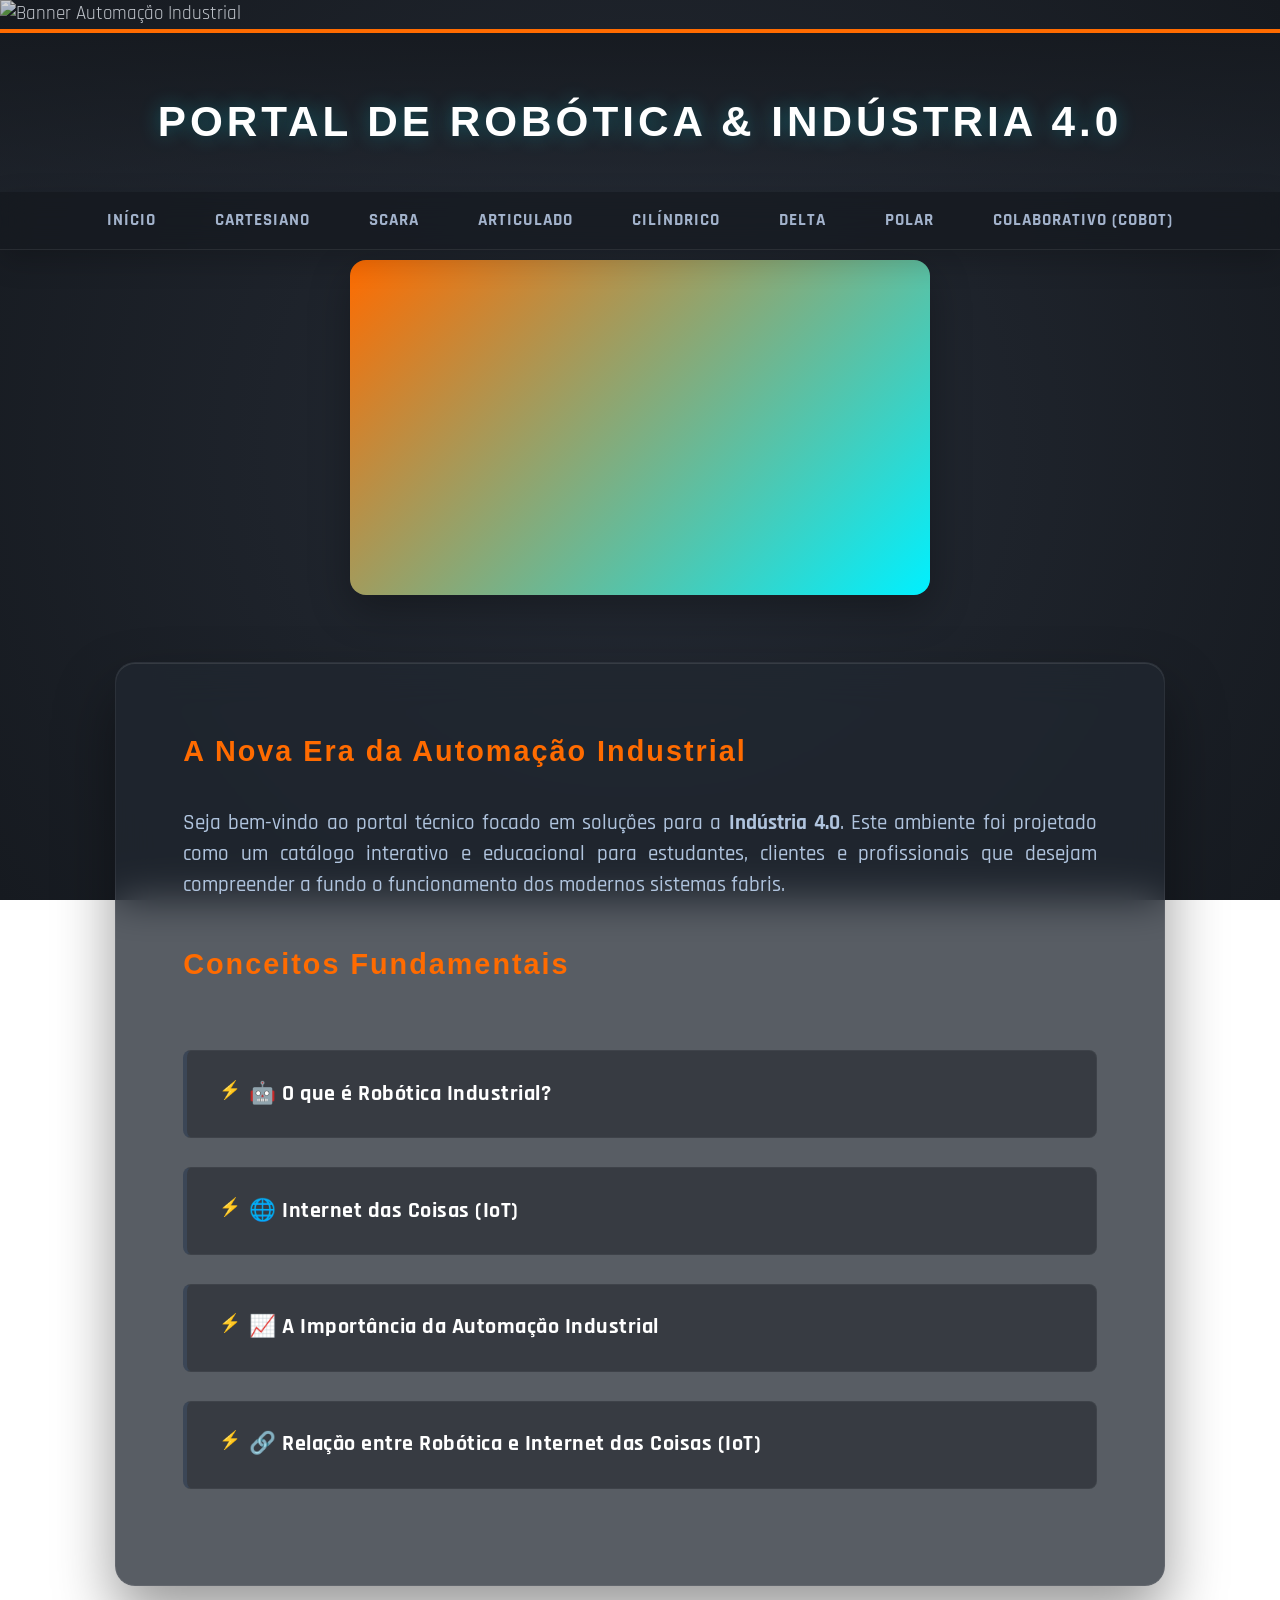
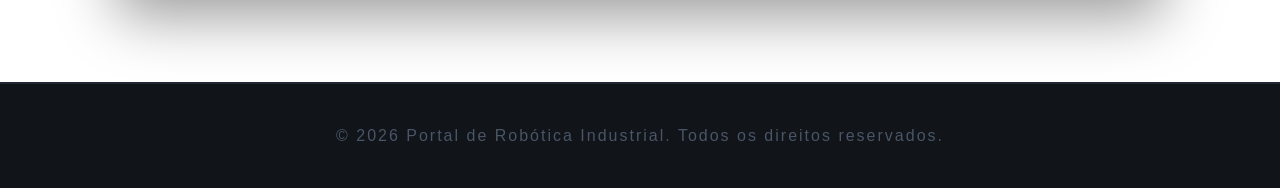
==== index.html @ aba89bd5 "versão 1" ====
<!DOCTYPE html>
<html lang="pt-BR">
<head>
    <meta charset="UTF-8">
    <meta name="viewport" content="width=device-width, initial-scale=1.0">
    <title>Início | Portal de Robótica Industrial</title>
    <link rel="shortcut icon" href="./map.png" type="image/x-icon">
    <link rel="stylesheet" href="style.css">
</head>
<body>

    <div class="imagem-topo">
        <img src="./Fluxograma e Código Python Em Destaque.jpg" class="hover-neon" alt="Banner Automação Industrial">
    </div>

    <header>
        <h1>Portal de Robótica & Indústria 4.0</h1>
    </header>

    <nav>
        <ul>
            <li><a href="index.html">Início</a></li>
            <li><a href="cartesiano.html">Cartesiano</a></li>
            <li><a href="scara.html">SCARA</a></li>
            <li><a href="articulado.html">Articulado</a></li>
            <li><a href="cilindrico.html">Cilíndrico</a></li>
            <li><a href="delta.html">Delta</a></li>
            <li><a href="polar.html">Polar</a></li>
            <li><a href="colaborativo.html">Colaborativo (Cobot)</a></li>
        </ul>
    </nav>

<div class="video-container">
    <iframe width="560" height="315" 
        src="https://www.youtube.com/watch?v=c-JXF_CcpL4" 
        title="YouTube video player" 
        frameborder="0" 
        allow="accelerometer; autoplay; clipboard-write; encrypted-media; gyroscope; picture-in-picture; web-share" 
        allowfullscreen>
    </iframe>
</div>

    <main>
        <section class="introducao">
            <h2>A Nova Era da Automação Industrial</h2>
            <p>
                Seja bem-vindo ao portal técnico focado em soluções para a <strong>Indústria 4.0</strong>. 
                Este ambiente foi projetado como um catálogo interativo e educacional para estudantes, 
                clientes e profissionais que desejam compreender a fundo o funcionamento dos modernos sistemas fabris.
            </p>
        </section>

        <section class="destaques">
            <h2>Conceitos Fundamentais</h2>

            <details>
                <summary>🤖 O que é Robótica Industrial?</summary>
                <p>
                    É a área da engenharia e tecnologia que envolve o projeto, construção e aplicação de robôs para a 
                    automação de tarefas na produção industrial. Esses sistemas realizam trabalhos repetitivos, perigosos 
                    ou de alta precisão com máxima eficiência.
                </p>
                <img src="robotica_industrial.jpg" alt="Robô industrial em linha de montagem">
            </details>

            <details>
                <summary>🌐 Internet das Coisas (IoT)</summary>
                <p>
                    A IoT refere-se à interconexão digital de objetos cotidianos e máquinas industriais com a internet. 
                    No ambiente fabril (IIoT), permite que sensores e dispositivos coletem e compartilhem dados em tempo real 
                    para otimizar processos.
                </p>
                <img src="iot_industrial.jpg" alt="Rede de sensores e IoT">
            </details>

            <details>
                <summary>📈 A Importância da Automação Industrial</summary>
                <p>
                    Automatizar processos garante o aumento da produtividade, redução de desperdícios, padronização da qualidade 
                    dos produtos e, acima de tudo, retira os operadores humanos de ambientes de risco, realocando-os em funções estratégicas.
                </p>
                <img src="automacao_importancia.jpg" alt="Linha de produção automatizada">
            </details>

            <details>
                <summary>🔗 Relação entre Robótica e Internet das Coisas (IoT)</summary>
                <p>
                    Quando unimos robôs à IoT, transformamos máquinas isoladas em sistemas inteligentes integrados à nuvem. 
                    O robô envia dados de telemetria, desgaste de peças e produtividade, permitindo a manutenção preditiva 
                    e tomadas de decisão autônomas na fábrica.
                </p>
                <img src="robotica_iot.jpg" alt="Integração Robô e Nuvem">
            </details>
        </section>
    </main>

    <footer>
        <p>&copy; 2026 Portal de Robótica Industrial. Todos os direitos reservados.</p>
    </footer>

    <script>
        document.querySelectorAll("details").forEach((detalhe, index) => {
            const salvo = localStorage.getItem("details_home_" + index);
            if (salvo === "open") {
                detalhe.setAttribute("open", "");
            }
            
            detalhe.addEventListener("toggle", () => {
                if (detalhe.open) {
                    localStorage.setItem("details_home_" + index, "open");
                } else {
                    localStorage.setItem("details_home_" + index, "close");
                }
            });
        });
    </script>
</body>
</html>
---- style.css ----
/* ==========================================================================
   1. CORE E FONTES DE ENGENHARIA AVANÇADA
   ========================================================================== */
@import url('https://fonts.googleapis.com/css2?family=Syncopate:wght@700&family=Rajdhani:wght@500;600;700&display=swap');

* {
    margin: 0;
    padding: 0;
    box-sizing: border-box;
}

body {
    font-family: 'Rajdhani', sans-serif;
    /* Fundo Tecnológico Inovador: Textura metálica gradiente suave */
    background: radial-gradient(circle at 50% 50%, #252b35 0%, #161a20 100%);
    background-attachment: fixed;
    color: #e6edf8;
    line-height: 1.5;
    font-size: 1.2rem;
}

/* ==========================================================================
   2. BANNER HERO COM MÁSCARA DE RECORTE INDUSTRIAL
   ========================================================================== */
.imagem-topo {
    width: 100%;
    max-height: 380px;
    overflow: hidden;
    position: relative;
    border-bottom: 4px solid #ff6b00; /* Linha Laranja Alerta/Industrial */
}

.imagem-topo img {
    width: 100%;
    height: auto;
    display: block;
    object-fit: cover;
    filter: grayscale(30%) brightness(0.8) contrast(1.1);
}

.hover-neon {
    transition: filter 0.4s ease, transform 0.4s ease;
}

.hover-neon:hover {
    filter: grayscale(0%) brightness(1);
    transform: scale(1.005);
}

header {
    background: linear-gradient(180deg, rgba(22, 26, 32, 0.9) 0%, rgba(37, 43, 53, 0.4) 100%);
    text-align: center;
    padding: 3em 0 2em 0;
}

header h1 {
    font-family: 'Syncopate', sans-serif;
    font-size: 2.2em;
    font-weight: 700;
    color: #ffffff;
    letter-spacing: 4px;
    text-transform: uppercase;
    /* Brilho industrial sutil */
    text-shadow: 0 0 20px rgba(0, 240, 255, 0.3);
}

/* ==========================================================================
   3. MENU MECATRÔNICO FLUTUANTE (GLASSMORPHISM)
   ========================================================================== */
nav {
    background: rgba(22, 26, 32, 0.75);
    backdrop-filter: blur(15px);
    -webkit-backdrop-filter: blur(15px);
    position: sticky;
    top: 0;
    z-index: 100;
    border-bottom: 1px solid rgba(255, 255, 255, 0.08);
    box-shadow: 0 10px 30px rgba(0, 0, 0, 0.2);
}

nav ul {
    list-style: none;
    display: flex;
    justify-content: center;
    flex-wrap: wrap;
    padding: 14px 0;
}

nav li {
    margin: 0 0.4em;
}

nav a {
    color: #a3b3cc;
    text-decoration: none;
    font-weight: 700;
    font-size: 1.05rem;
    padding: 0.6em 1.3em;
    transition: all 0.3s cubic-bezier(0.25, 0.8, 0.25, 1);
    text-transform: uppercase;
    letter-spacing: 1px;
    position: relative;
}

/* Indicador luminoso ao passar o mouse */
nav a:hover {
    color: #00f0ff; /* Azul Elétrico */
    background: rgba(0, 240, 255, 0.05);
    border-radius: 4px;
}

nav a::after {
    content: '';
    position: absolute;
    bottom: 0;
    left: 50%;
    width: 0;
    height: 2px;
    background: #ff6b00;
    transition: all 0.3s ease;
}

nav a:hover::after {
    width: 80%;
    left: 10%;
}

/* ==========================================================================
   4. INTERFACE DO LABORATÓRIO (MAIN CONTAINER)
   ========================================================================== */
main {
    max-width: 1050px;
    margin: 3.5em auto;
    padding: 3.5em;
    /* Efeito Placa de Vidro Fumê / Fibra */
    background: rgba(33, 39, 49, 0.75);
    backdrop-filter: blur(20px);
    -webkit-backdrop-filter: blur(20px);
    border: 1px solid rgba(255, 255, 255, 0.06);
    border-radius: 20px;
    box-shadow: 0 30px 60px rgba(0, 0, 0, 0.4), inset 0 1px 0 rgba(255, 255, 255, 0.1);
}

main h2 {
    font-family: 'Syncopate', sans-serif;
    font-size: 1.5em;
    margin-bottom: 1.2em;
    color: #ff6b00; /* Laranja Ativo */
    letter-spacing: 2px;
    position: relative;
    display: inline-block;
}

.introducao p {
    font-size: 1.3rem;
    color: #b0c4de;
    text-align: justify;
    margin-bottom: 2em;
    font-weight: 500;
}

/* ==========================================================================
   5. CONTAINER DE VÍDEO (CÁPSULA TECNOLÓGICA)
   ========================================================================== */
.video-container {
    display: flex;
    justify-content: center;
    margin: 10px auto 40px auto;
    padding: 10px;
    border-radius: 16px;
    background: linear-gradient(135deg, #ff6b00, #00f0ff);
    box-shadow: 0 15px 40px rgba(0, 0, 0, 0.3);
    width: fit-content;
    transition: transform 0.3s ease;
}

.video-container iframe {
    border-radius: 10px;
    border: none;
}

.video-container:hover {
    transform: scale(1.02) rotate(-0.5deg);
}

/* ==========================================================================
   6. DETAILS/SUMMARY EM MÓDULOS EXPANSÍVEIS DINÂMICOS
   ========================================================================== */
details {
    margin: 1.5em 0;
    padding: 1.4em;
    background: rgba(22, 26, 32, 0.5);
    border: 1px solid rgba(255, 255, 255, 0.04);
    border-left: 4px solid #3b4656; /* Detalhe lateral padrão */
    border-radius: 8px;
    transition: all 0.3s ease;
}

details:hover {
    background: rgba(22, 26, 32, 0.8);
    border-color: rgba(0, 240, 255, 0.3);
    border-left-color: #00f0ff; /* Acende em azul elétrico */
    transform: translateY(-2px);
    box-shadow: 0 10px 25px rgba(0, 0, 0, 0.2);
}

/* Quando o painel está aberto */
details[open] {
    border-left-color: #ff6b00; /* Muda para laranja ativo ao expandir */
    background: rgba(22, 26, 32, 0.9);
}

summary {
    font-size: 1.35rem;
    font-weight: 700;
    color: #ffffff;
    cursor: pointer;
    outline: none;
    position: relative;
    padding-left: 35px;
    list-style: none;
    letter-spacing: 0.5px;
}

summary::-webkit-details-marker {
    display: none;
}

/* Indicador Mecânico Customizado */
summary::before {
    content: "⚡";
    position: absolute;
    left: 5px;
    top: 0px;
    font-size: 1.1rem;
    color: #ff6b00;
    transition: transform 0.3s ease, filter 0.3s ease;
}

details[open] summary::before {
    transform: rotate(180deg);
    filter: hue-rotate(120deg); /* Altera o ícone para o ecossistema azul */
}

details p {
    color: #cbd5e1;
    margin-top: 1.2em;
    font-size: 1.2rem;
    padding-left: 5px;
}

details ul {
    padding-left: 2em;
    margin-top: 1em;
}

details li {
    color: #cbd5e1;
    margin-bottom: 0.6em;
    font-size: 1.15rem;
}

details strong {
    color: #00f0ff; /* Destaca os termos técnicos em cian */
}

details img {
    width: 100%;
    height: auto;
    border-radius: 12px;
    margin-top: 1.5em;
    border: 1px solid rgba(255, 255, 255, 0.1);
    box-shadow: 0 15px 35px rgba(0,0,0,0.3);
}

details a {
    display: inline-block;
    margin-top: 1.2em;
    color: #ff6b00;
    text-decoration: none;
    font-weight: 700;
    font-size: 1.1rem;
    letter-spacing: 0.5px;
    transition: color 0.2s;
}

details a:hover {
    color: #00f0ff;
    text-decoration: underline;
}

div p {
    text-align: center;
    color: #64748b;
}

/* ==========================================================================
   7. INDUSTRIAL FOOTER
   ========================================================================== */
footer {
    background: #111418;
    text-align: center;
    padding: 2.5em;
    margin-top: 6em;
    font-size: 1rem;
    color: #4a5568;
    border-top: 2px solid #212731;
    font-family: 'Syncopate', sans-serif;
    letter-spacing: 2px;
}

/* ==========================================================================
   8. RESPONSIVIDADE E ADAPTAÇÃO MOBILE
   ========================================================================== */
@media (max-width: 768px) {
    header h1 {
        font-size: 1.5em;
        letter-spacing: 2px;
    }
    
    nav ul {
        flex-direction: column;
        align-items: center;
        padding: 10px 0;
    }
    
    nav li {
        margin: 0.5em 0;
    }
    
    main {
        margin: 1.5em;
        padding: 1.8em;
    }
}
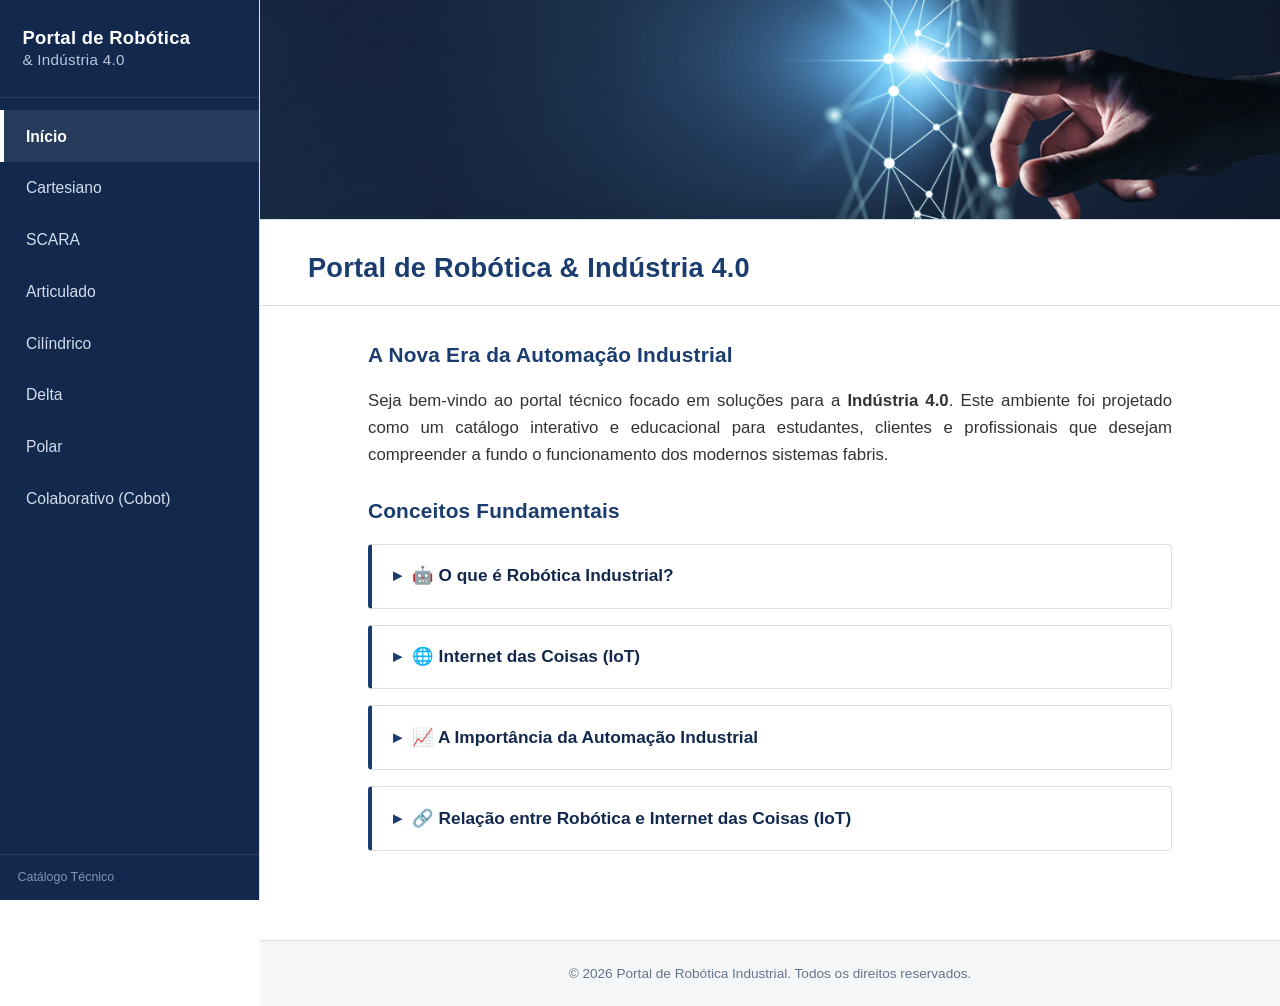
==== commit 3238f28a: "segunda versão" ====
--- a/index.html
+++ b/index.html
@@ -9,17 +9,14 @@
 </head>
 <body>
 
-    <div class="imagem-topo">
-        <img src="./Fluxograma e Código Python Em Destaque.jpg" class="hover-neon" alt="Banner Automação Industrial">
-    </div>
+        <button class="sidebar-toggle" onclick="document.querySelector('.sidebar').classList.toggle('open')">&#9776;</button>
 
-    <header>
-        <h1>Portal de Robótica & Indústria 4.0</h1>
-    </header>
-
-    <nav>
+    <nav class="sidebar">
+        <div class="sidebar-brand">
+            <h1>Portal de Robótica<span>&amp; Indústria 4.0</span></h1>
+        </div>
         <ul>
-            <li><a href="index.html">Início</a></li>
+            <li><a href="index.html" class="active">Início</a></li>
             <li><a href="cartesiano.html">Cartesiano</a></li>
             <li><a href="scara.html">SCARA</a></li>
             <li><a href="articulado.html">Articulado</a></li>
@@ -28,17 +25,17 @@
             <li><a href="polar.html">Polar</a></li>
             <li><a href="colaborativo.html">Colaborativo (Cobot)</a></li>
         </ul>
+        <div class="sidebar-footer">Catálogo Técnico</div>
     </nav>
 
-<div class="video-container">
-    <iframe width="560" height="315" 
-        src="https://www.youtube.com/watch?v=c-JXF_CcpL4" 
-        title="YouTube video player" 
-        frameborder="0" 
-        allow="accelerometer; autoplay; clipboard-write; encrypted-media; gyroscope; picture-in-picture; web-share" 
-        allowfullscreen>
-    </iframe>
-</div>
+    <div class="content-wrapper">
+        <div class="imagem-topo">
+        <img src="./banner4.png" alt="Banner Automação Industrial">
+    </div>
+
+    <header>
+        <h1>Portal de Robótica & Indústria 4.0</h1>
+    </header>
 
     <main>
         <section class="introducao">
@@ -114,5 +111,6 @@
             });
         });
     </script>
+    </div>
 </body>
 </html>
--- a/style.css
+++ b/style.css
@@ -1,291 +1,316 @@
 /* ==========================================================================
-   1. CORE E FONTES DE ENGENHARIA AVANÇADA
-   ========================================================================== */
-@import url('https://fonts.googleapis.com/css2?family=Syncopate:wght@700&family=Rajdhani:wght@500;600;700&display=swap');
-
+   1. BASE — FONTE FORMAL, FUNDO BRANCO
+   ========================================================================== */
 * {
     margin: 0;
     padding: 0;
     box-sizing: border-box;
 }
 
+:root {
+    --azul-corp: #1a3c6e;
+    --azul-corp-escuro: #12294d;
+    --azul-claro: #e8eff8;
+    --cinza-texto: #333333;
+    --cinza-borda: #dcdfe4;
+    --cinza-fundo: #f5f6f8;
+    --sidebar-largura: 260px;
+}
+
+html, body {
+    height: 100%;
+}
+
 body {
-    font-family: 'Rajdhani', sans-serif;
-    /* Fundo Tecnológico Inovador: Textura metálica gradiente suave */
-    background: radial-gradient(circle at 50% 50%, #252b35 0%, #161a20 100%);
-    background-attachment: fixed;
-    color: #e6edf8;
-    line-height: 1.5;
+    font-family: Arial, Helvetica, "Segoe UI", sans-serif;
+    background: #ffffff;
+    color: var(--cinza-texto);
+    line-height: 1.6;
+    font-size: 1rem;
+    overflow-x: hidden;
+}
+
+/* ==========================================================================
+   2. SIDEBAR FIXA (BOTÕES DE NAVEGAÇÃO À ESQUERDA)
+   ========================================================================== */
+.sidebar {
+    position: fixed;
+    top: 0;
+    left: 0;
+    width: var(--sidebar-largura);
+    height: 100vh;
+    background: var(--azul-corp-escuro);
+    border-right: 1px solid var(--cinza-borda);
+    overflow-y: auto;
+    display: flex;
+    flex-direction: column;
+    z-index: 100;
+}
+
+.sidebar-brand {
+    padding: 1.6em 1.4em;
+    border-bottom: 1px solid rgba(255, 255, 255, 0.12);
+}
+
+.sidebar-brand h1 {
+    font-size: 1.15rem;
+    font-weight: 700;
+    color: #ffffff;
+    line-height: 1.35;
+    letter-spacing: 0.3px;
+}
+
+.sidebar-brand h1 span {
+    display: block;
+    font-size: 0.95rem;
+    font-weight: 400;
+    color: #b9c6db;
+}
+
+.sidebar ul {
+    list-style: none;
+    padding: 0.8em 0;
+    flex: 1;
+}
+
+.sidebar li {
+    margin: 0;
+}
+
+.sidebar a {
+    display: block;
+    padding: 0.85em 1.4em;
+    color: #d3dcea;
+    text-decoration: none;
+    font-size: 0.98rem;
+    font-weight: 400;
+    border-left: 4px solid transparent;
+    transition: background 0.2s ease, border-color 0.2s ease, color 0.2s ease;
+}
+
+.sidebar a:hover {
+    background: rgba(255, 255, 255, 0.06);
+    color: #ffffff;
+    border-left-color: #5b83c4;
+}
+
+.sidebar a.active {
+    background: rgba(255, 255, 255, 0.09);
+    color: #ffffff;
+    border-left-color: #ffffff;
+    font-weight: 700;
+}
+
+.sidebar-footer {
+    padding: 1em 1.4em;
+    font-size: 0.78rem;
+    color: #8494ac;
+    border-top: 1px solid rgba(255, 255, 255, 0.12);
+}
+
+/* Botão hamburguer (mobile) */
+.sidebar-toggle {
+    display: none;
+    position: fixed;
+    top: 14px;
+    left: 14px;
+    z-index: 200;
+    background: var(--azul-corp-escuro);
+    color: #fff;
+    border: none;
+    width: 42px;
+    height: 42px;
+    border-radius: 4px;
     font-size: 1.2rem;
-}
-
-/* ==========================================================================
-   2. BANNER HERO COM MÁSCARA DE RECORTE INDUSTRIAL
-   ========================================================================== */
+    cursor: pointer;
+}
+
+/* ==========================================================================
+   3. ÁREA DE CONTEÚDO
+   ========================================================================== */
+.content-wrapper {
+    margin-left: var(--sidebar-largura);
+    min-height: 100vh;
+    display: flex;
+    flex-direction: column;
+    max-width: 100%;
+    overflow-x: hidden;
+}
+
 .imagem-topo {
     width: 100%;
-    max-height: 380px;
+    max-height: 220px;
     overflow: hidden;
     position: relative;
-    border-bottom: 4px solid #ff6b00; /* Linha Laranja Alerta/Industrial */
+    border-bottom: 1px solid var(--cinza-borda);
 }
 
 .imagem-topo img {
     width: 100%;
-    height: auto;
+    height: 100%;
     display: block;
     object-fit: cover;
-    filter: grayscale(30%) brightness(0.8) contrast(1.1);
+    filter: none;
 }
 
 .hover-neon {
-    transition: filter 0.4s ease, transform 0.4s ease;
+    transition: transform 0.4s ease;
 }
 
 .hover-neon:hover {
-    filter: grayscale(0%) brightness(1);
-    transform: scale(1.005);
+    transform: scale(1.01);
 }
 
 header {
-    background: linear-gradient(180deg, rgba(22, 26, 32, 0.9) 0%, rgba(37, 43, 53, 0.4) 100%);
-    text-align: center;
-    padding: 3em 0 2em 0;
+    background: #ffffff;
+    text-align: left;
+    padding: 1.6em 3em 1em 3em;
+    border-bottom: 1px solid var(--cinza-borda);
 }
 
 header h1 {
-    font-family: 'Syncopate', sans-serif;
-    font-size: 2.2em;
-    font-weight: 700;
-    color: #ffffff;
-    letter-spacing: 4px;
-    text-transform: uppercase;
-    /* Brilho industrial sutil */
-    text-shadow: 0 0 20px rgba(0, 240, 255, 0.3);
-}
-
-/* ==========================================================================
-   3. MENU MECATRÔNICO FLUTUANTE (GLASSMORPHISM)
-   ========================================================================== */
-nav {
-    background: rgba(22, 26, 32, 0.75);
-    backdrop-filter: blur(15px);
-    -webkit-backdrop-filter: blur(15px);
-    position: sticky;
-    top: 0;
-    z-index: 100;
-    border-bottom: 1px solid rgba(255, 255, 255, 0.08);
-    box-shadow: 0 10px 30px rgba(0, 0, 0, 0.2);
-}
-
-nav ul {
-    list-style: none;
-    display: flex;
-    justify-content: center;
-    flex-wrap: wrap;
-    padding: 14px 0;
-}
-
-nav li {
-    margin: 0 0.4em;
-}
-
-nav a {
-    color: #a3b3cc;
-    text-decoration: none;
-    font-weight: 700;
-    font-size: 1.05rem;
-    padding: 0.6em 1.3em;
-    transition: all 0.3s cubic-bezier(0.25, 0.8, 0.25, 1);
-    text-transform: uppercase;
-    letter-spacing: 1px;
-    position: relative;
-}
-
-/* Indicador luminoso ao passar o mouse */
-nav a:hover {
-    color: #00f0ff; /* Azul Elétrico */
-    background: rgba(0, 240, 255, 0.05);
-    border-radius: 4px;
-}
-
-nav a::after {
-    content: '';
-    position: absolute;
-    bottom: 0;
-    left: 50%;
-    width: 0;
-    height: 2px;
-    background: #ff6b00;
-    transition: all 0.3s ease;
-}
-
-nav a:hover::after {
-    width: 80%;
-    left: 10%;
-}
-
-/* ==========================================================================
-   4. INTERFACE DO LABORATÓRIO (MAIN CONTAINER)
-   ========================================================================== */
-main {
-    max-width: 1050px;
-    margin: 3.5em auto;
-    padding: 3.5em;
-    /* Efeito Placa de Vidro Fumê / Fibra */
-    background: rgba(33, 39, 49, 0.75);
-    backdrop-filter: blur(20px);
-    -webkit-backdrop-filter: blur(20px);
-    border: 1px solid rgba(255, 255, 255, 0.06);
-    border-radius: 20px;
-    box-shadow: 0 30px 60px rgba(0, 0, 0, 0.4), inset 0 1px 0 rgba(255, 255, 255, 0.1);
-}
-
-main h2 {
-    font-family: 'Syncopate', sans-serif;
-    font-size: 1.5em;
-    margin-bottom: 1.2em;
-    color: #ff6b00; /* Laranja Ativo */
-    letter-spacing: 2px;
-    position: relative;
-    display: inline-block;
-}
-
-.introducao p {
-    font-size: 1.3rem;
-    color: #b0c4de;
-    text-align: justify;
-    margin-bottom: 2em;
-    font-weight: 500;
-}
-
-/* ==========================================================================
-   5. CONTAINER DE VÍDEO (CÁPSULA TECNOLÓGICA)
+    font-family: Arial, Helvetica, sans-serif;
+    font-size: 1.7em;
+    font-weight: 700;
+    color: var(--azul-corp);
+    letter-spacing: 0.2px;
+}
+
+/* ==========================================================================
+   4. CONTAINER DE VÍDEO
    ========================================================================== */
 .video-container {
     display: flex;
     justify-content: center;
-    margin: 10px auto 40px auto;
-    padding: 10px;
-    border-radius: 16px;
-    background: linear-gradient(135deg, #ff6b00, #00f0ff);
-    box-shadow: 0 15px 40px rgba(0, 0, 0, 0.3);
+    margin: 1.5em auto 0.5em auto;
+    padding: 8px;
+    border-radius: 6px;
+    background: var(--cinza-fundo);
+    border: 1px solid var(--cinza-borda);
     width: fit-content;
-    transition: transform 0.3s ease;
+    max-width: calc(100% - 3em);
 }
 
 .video-container iframe {
-    border-radius: 10px;
+    border-radius: 4px;
     border: none;
-}
-
-.video-container:hover {
-    transform: scale(1.02) rotate(-0.5deg);
-}
-
-/* ==========================================================================
-   6. DETAILS/SUMMARY EM MÓDULOS EXPANSÍVEIS DINÂMICOS
+    max-width: 100%;
+}
+
+/* ==========================================================================
+   5. CONTEÚDO PRINCIPAL
+   ========================================================================== */
+main {
+    max-width: 900px;
+    width: 100%;
+    margin: 2em auto;
+    padding: 0 3em;
+    flex: 1;
+}
+
+main h2 {
+    font-family: Arial, Helvetica, sans-serif;
+    font-size: 1.3em;
+    font-weight: 700;
+    margin-bottom: 0.8em;
+    color: var(--azul-corp);
+    letter-spacing: 0.2px;
+}
+
+.introducao p {
+    font-size: 1.05rem;
+    color: var(--cinza-texto);
+    text-align: justify;
+    margin-bottom: 1.5em;
+}
+
+/* ==========================================================================
+   6. MÓDULOS EXPANSÍVEIS (DETAILS/SUMMARY)
    ========================================================================== */
 details {
-    margin: 1.5em 0;
-    padding: 1.4em;
-    background: rgba(22, 26, 32, 0.5);
-    border: 1px solid rgba(255, 255, 255, 0.04);
-    border-left: 4px solid #3b4656; /* Detalhe lateral padrão */
-    border-radius: 8px;
-    transition: all 0.3s ease;
+    margin: 1em 0;
+    padding: 1.1em 1.3em;
+    background: #ffffff;
+    border: 1px solid var(--cinza-borda);
+    border-left: 4px solid var(--azul-corp);
+    border-radius: 4px;
+    transition: box-shadow 0.2s ease, background 0.2s ease;
 }
 
 details:hover {
-    background: rgba(22, 26, 32, 0.8);
-    border-color: rgba(0, 240, 255, 0.3);
-    border-left-color: #00f0ff; /* Acende em azul elétrico */
-    transform: translateY(-2px);
-    box-shadow: 0 10px 25px rgba(0, 0, 0, 0.2);
-}
-
-/* Quando o painel está aberto */
+    background: var(--cinza-fundo);
+    box-shadow: 0 2px 8px rgba(0, 0, 0, 0.06);
+}
+
 details[open] {
-    border-left-color: #ff6b00; /* Muda para laranja ativo ao expandir */
-    background: rgba(22, 26, 32, 0.9);
+    background: var(--cinza-fundo);
 }
 
 summary {
-    font-size: 1.35rem;
-    font-weight: 700;
-    color: #ffffff;
+    font-size: 1.08rem;
+    font-weight: 700;
+    color: var(--azul-corp-escuro);
     cursor: pointer;
     outline: none;
-    position: relative;
-    padding-left: 35px;
     list-style: none;
-    letter-spacing: 0.5px;
 }
 
 summary::-webkit-details-marker {
     display: none;
 }
 
-/* Indicador Mecânico Customizado */
 summary::before {
-    content: "⚡";
-    position: absolute;
-    left: 5px;
-    top: 0px;
-    font-size: 1.1rem;
-    color: #ff6b00;
-    transition: transform 0.3s ease, filter 0.3s ease;
+    content: "▸";
+    display: inline-block;
+    width: 1.1em;
+    color: var(--azul-corp);
+    transition: transform 0.2s ease;
 }
 
 details[open] summary::before {
-    transform: rotate(180deg);
-    filter: hue-rotate(120deg); /* Altera o ícone para o ecossistema azul */
+    transform: rotate(90deg);
 }
 
 details p {
-    color: #cbd5e1;
+    color: var(--cinza-texto);
+    margin-top: 0.9em;
+    font-size: 0.98rem;
+}
+
+details ul {
+    padding-left: 1.6em;
+    margin-top: 0.8em;
+}
+
+details li {
+    color: var(--cinza-texto);
+    margin-bottom: 0.5em;
+    font-size: 0.98rem;
+}
+
+details strong {
+    color: var(--azul-corp);
+}
+
+details img {
+    max-width: 100%;
+    height: auto;
+    border-radius: 4px;
     margin-top: 1.2em;
-    font-size: 1.2rem;
-    padding-left: 5px;
-}
-
-details ul {
-    padding-left: 2em;
-    margin-top: 1em;
-}
-
-details li {
-    color: #cbd5e1;
-    margin-bottom: 0.6em;
-    font-size: 1.15rem;
-}
-
-details strong {
-    color: #00f0ff; /* Destaca os termos técnicos em cian */
-}
-
-details img {
-    width: 100%;
-    height: auto;
-    border-radius: 12px;
-    margin-top: 1.5em;
-    border: 1px solid rgba(255, 255, 255, 0.1);
-    box-shadow: 0 15px 35px rgba(0,0,0,0.3);
+    border: 1px solid var(--cinza-borda);
+    display: block;
 }
 
 details a {
     display: inline-block;
-    margin-top: 1.2em;
-    color: #ff6b00;
+    margin-top: 1em;
+    color: var(--azul-corp);
     text-decoration: none;
     font-weight: 700;
-    font-size: 1.1rem;
-    letter-spacing: 0.5px;
-    transition: color 0.2s;
+    font-size: 0.98rem;
 }
 
 details a:hover {
-    color: #00f0ff;
     text-decoration: underline;
 }
 
@@ -295,41 +320,58 @@
 }
 
 /* ==========================================================================
-   7. INDUSTRIAL FOOTER
+   7. RODAPÉ
    ========================================================================== */
 footer {
-    background: #111418;
+    background: var(--cinza-fundo);
     text-align: center;
-    padding: 2.5em;
-    margin-top: 6em;
-    font-size: 1rem;
-    color: #4a5568;
-    border-top: 2px solid #212731;
-    font-family: 'Syncopate', sans-serif;
-    letter-spacing: 2px;
-}
-
-/* ==========================================================================
-   8. RESPONSIVIDADE E ADAPTAÇÃO MOBILE
-   ========================================================================== */
+    padding: 1.6em;
+    margin-top: 3em;
+    font-size: 0.85rem;
+    color: #6b7280;
+    border-top: 1px solid var(--cinza-borda);
+}
+
+/* ==========================================================================
+   8. RESPONSIVIDADE — MANTÉM DENTRO DA TELA
+   ========================================================================== */
+@media (max-width: 900px) {
+    main {
+        padding: 0 1.5em;
+    }
+    header {
+        padding: 1.4em 1.5em 1em 1.5em;
+    }
+}
+
 @media (max-width: 768px) {
+    .sidebar-toggle {
+        display: block;
+    }
+
+    .sidebar {
+        transform: translateX(-100%);
+        transition: transform 0.25s ease;
+        width: 240px;
+    }
+
+    .sidebar.open {
+        transform: translateX(0);
+    }
+
+    .content-wrapper {
+        margin-left: 0;
+    }
+
+    header {
+        padding-left: 3.5em;
+    }
+
     header h1 {
-        font-size: 1.5em;
-        letter-spacing: 2px;
-    }
-    
-    nav ul {
-        flex-direction: column;
-        align-items: center;
-        padding: 10px 0;
-    }
-    
-    nav li {
-        margin: 0.5em 0;
-    }
-    
+        font-size: 1.25em;
+    }
+
     main {
-        margin: 1.5em;
-        padding: 1.8em;
+        margin: 1.5em auto;
     }
 }
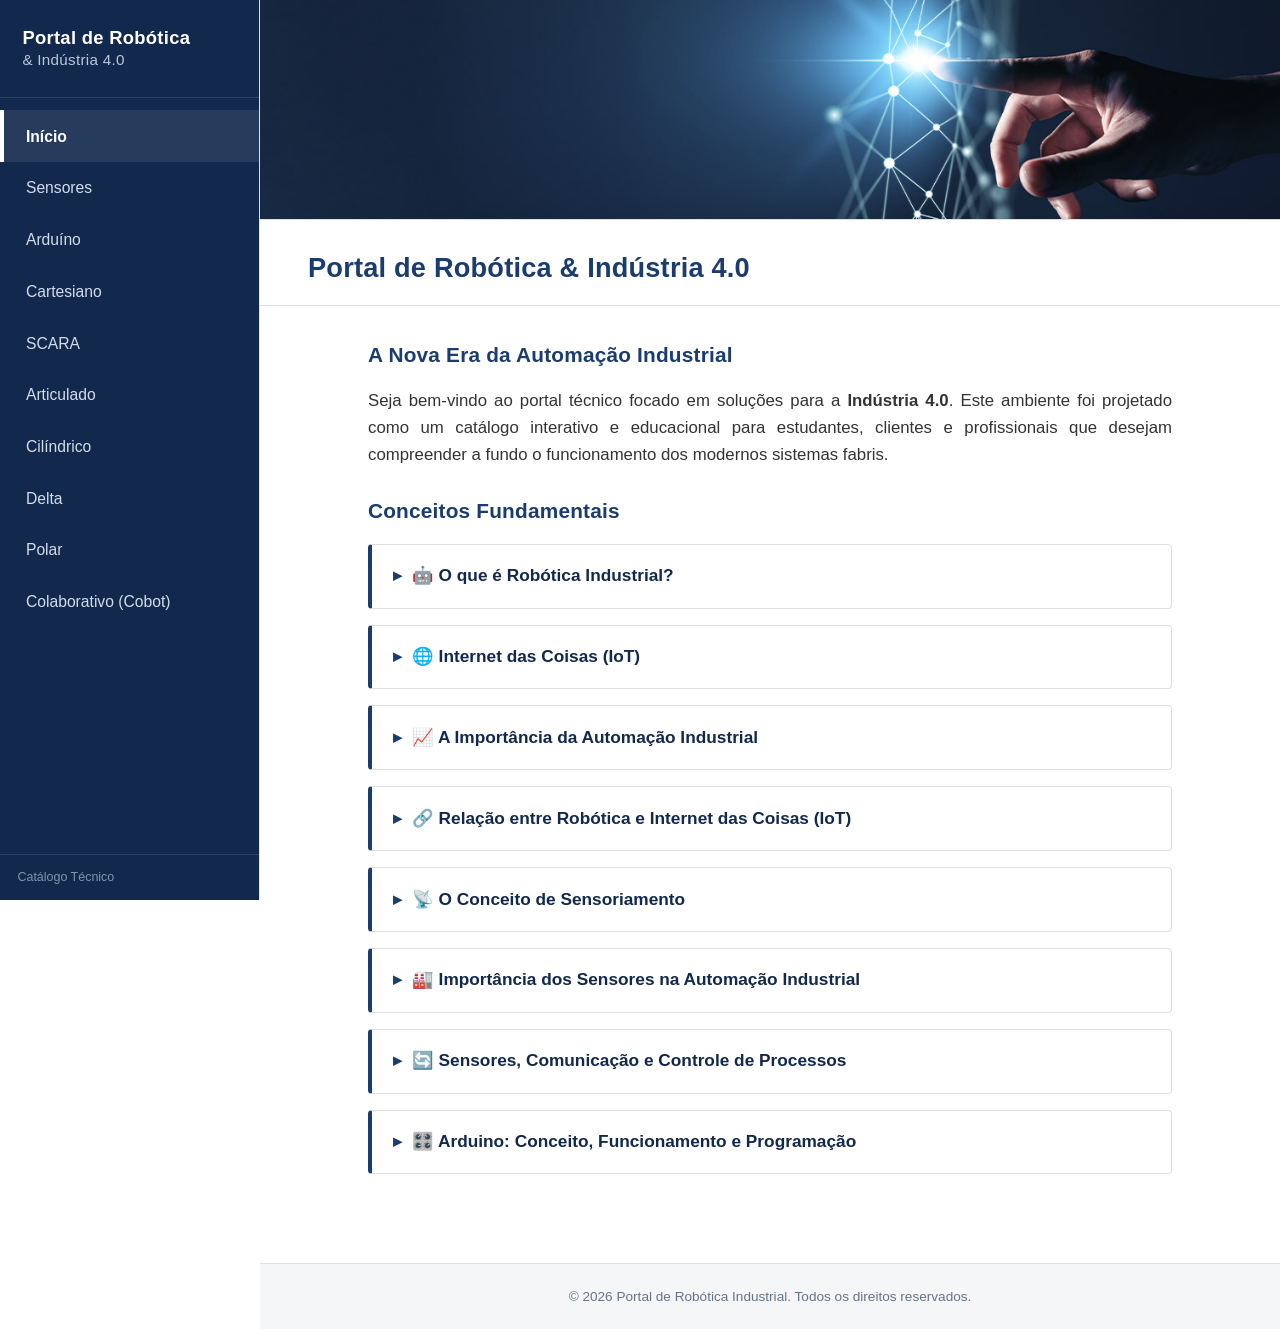
==== commit 9b695701: "versao final" ====
--- a/index.html
+++ b/index.html
@@ -17,6 +17,8 @@
         </div>
         <ul>
             <li><a href="index.html" class="active">Início</a></li>
+            <li><a href="sensores.html">Sensores</a></li>
+            <li><a href="arduino.html">Arduíno</a></li>
             <li><a href="cartesiano.html">Cartesiano</a></li>
             <li><a href="scara.html">SCARA</a></li>
             <li><a href="articulado.html">Articulado</a></li>
@@ -88,6 +90,34 @@
                 </p>
                 <img src="robotica_iot.jpg" alt="Integração Robô e Nuvem">
             </details>
+
+            <details>
+                <summary>📡 O Conceito de Sensoriamento</summary>
+                <p>
+                    O sensoriamento é o processo de captação de informações do ambiente físico por meio de sensores (dispositivos que detectam e respondem a estímulos físicos, como temperatura, pressão ou luz) e a conversão dessas grandezas em sinais elétricos interpretáveis por sistemas digitais.
+                </p>
+            </details>
+
+            <details>
+                <summary>🏭 Importância dos Sensores na Automação Industrial</summary>
+                <p>
+                    Os sensores são os "olhos" e "ouvidos" da Indústria 4.0. Eles garantem a aquisição contínua de dados essenciais para o monitoramento, promovendo a segurança, a precisão e a eficiência da automação de processos industriais, minimizando erros humanos e otimizando a qualidade da produção.
+                </p>
+            </details>
+
+            <details>
+                <summary>🔄 Sensores, Comunicação e Controle de Processos</summary>
+                <p>
+                    A base da Indústria 4.0 está na tríade: Sensores (coleta de dados) -> Redes Industriais/IoT (comunicação dos dados) -> Controladores (tomada de decisão). Os dados lidos pelos sensores são enviados aos CLPs ou sistemas em nuvem, permitindo o controle de processos em malha fechada para ajustar o sistema de forma instantânea.
+                </p>
+            </details>
+
+            <details>
+                <summary>🎛️ Arduino: Conceito, Funcionamento e Programação</summary>
+                <p>
+                    O <strong>Arduino</strong> é uma plataforma de prototipagem eletrônica de código aberto baseada em hardware e software livres e fáceis de usar. Ele processa dados de diversos tipos de sensores (entradas) e controla atuadores (saídas). Sua programação é feita na IDE própria usando linguagem baseada em C/C++, sendo altamente utilizado em projetos de IoT e introdução à automação.
+                </p>
+            </details>
         </section>
     </main>
 
--- a/style.css
+++ b/style.css
@@ -374,4 +374,61 @@
     main {
         margin: 1.5em auto;
     }
+}
+
+/* ==========================================================================
+   9. SENSORES E ARDUINO
+   ========================================================================== */
+.sensor-card {
+    background-color: #ffffff;
+    border: 1px solid var(--cinza-borda);
+    border-left: 4px solid var(--azul-corp);
+    border-radius: 4px;
+    padding: 20px;
+    margin-bottom: 20px;
+    box-shadow: 0 2px 8px rgba(0,0,0,0.06);
+    color: var(--cinza-texto);
+    transition: box-shadow 0.2s ease, background 0.2s ease;
+}
+.sensor-card:hover {
+    background: var(--cinza-fundo);
+    box-shadow: 0 4px 12px rgba(0,0,0,0.1);
+}
+.sensor-card h3 {
+    color: var(--azul-corp);
+    border-bottom: 1px solid var(--cinza-borda);
+    padding-bottom: 10px;
+    margin-bottom: 10px;
+}
+.sensor-card ul {
+    list-style: none;
+    padding: 0;
+}
+.sensor-card li {
+    margin-bottom: 8px;
+}
+.sensor-card strong {
+    color: var(--azul-corp-escuro);
+}
+.sensor-img {
+    max-width: 200px;
+    border-radius: 4px;
+    margin-top: 10px;
+    display: block;
+    border: 1px solid var(--cinza-borda);
+}
+.codigo-arduino {
+    background-color: #1e1e1e;
+    color: #d4d4d4;
+    padding: 15px;
+    border-radius: 8px;
+    overflow-x: auto;
+    font-family: 'Courier New', Courier, monospace;
+    margin-top: 10px;
+    white-space: pre-wrap;
+    font-size: 0.9rem;
+    line-height: 1.4;
+}
+.arduino-section {
+    margin-bottom: 30px;
 }
